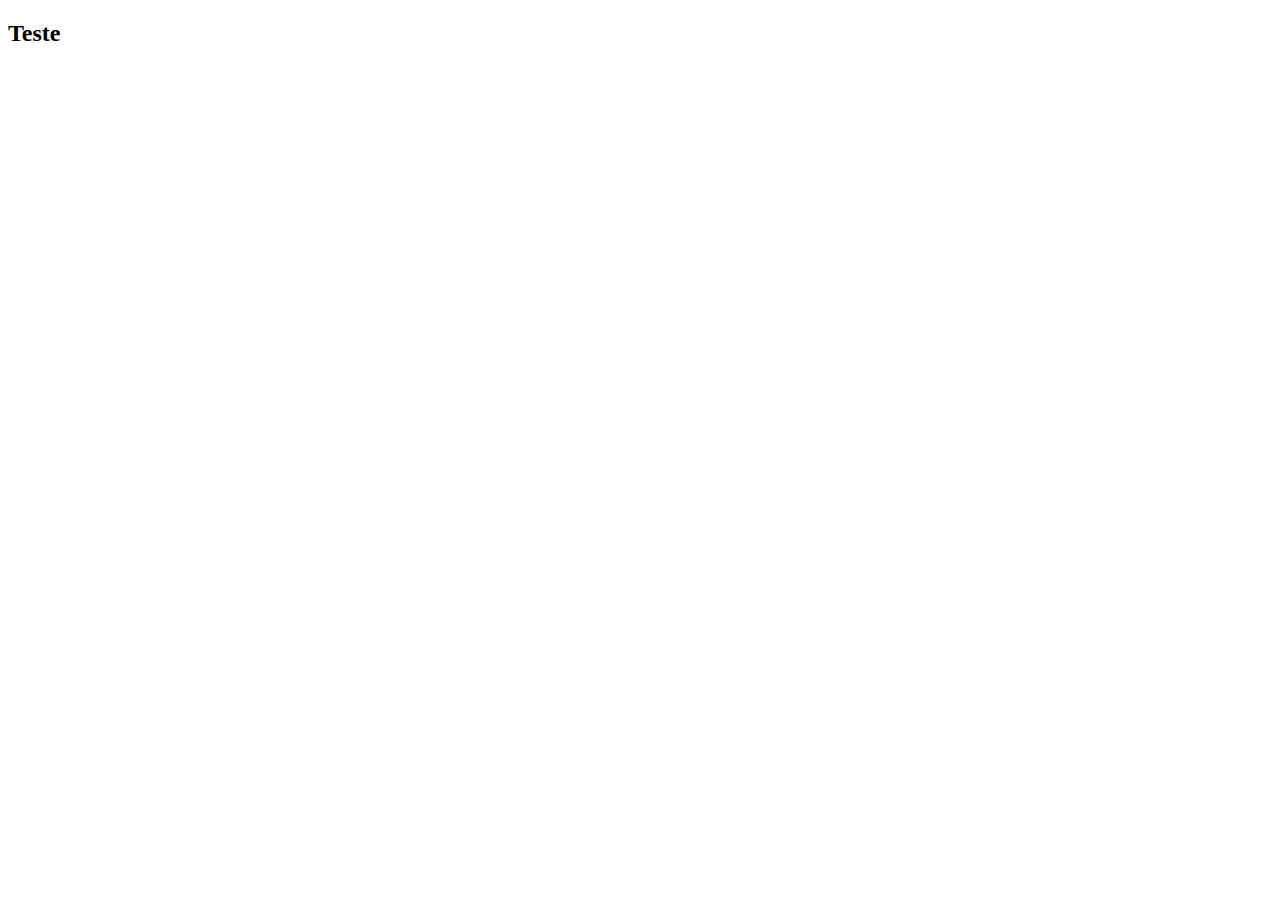
==== index.html @ 5d379507 "inserido estrutura html" ====
<!DOCTYPE html>
<html lang="en">
<head>
    <meta charset="UTF-8">
    <meta name="viewport" content="width=device-width, initial-scale=1.0">
    <title>Curso da DIO</title>
</head>
<body>
    <h2>Teste</h2>
</body>
</html>
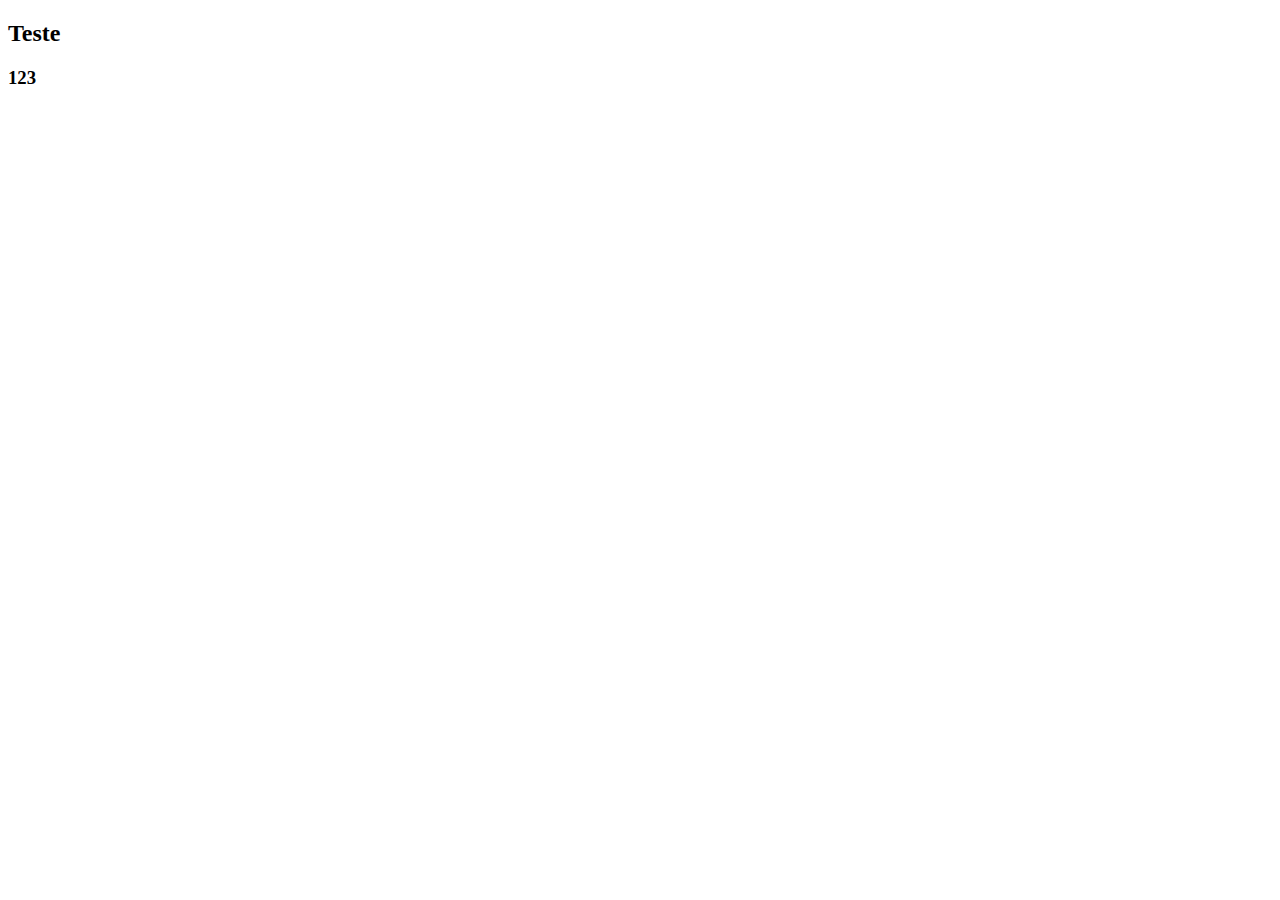
==== commit b26074db: "alterações no texto" ====
--- a/index.html
+++ b/index.html
@@ -7,5 +7,6 @@
 </head>
 <body>
     <h2>Teste</h2>
+    <h3>123</h3>
 </body>
 </html>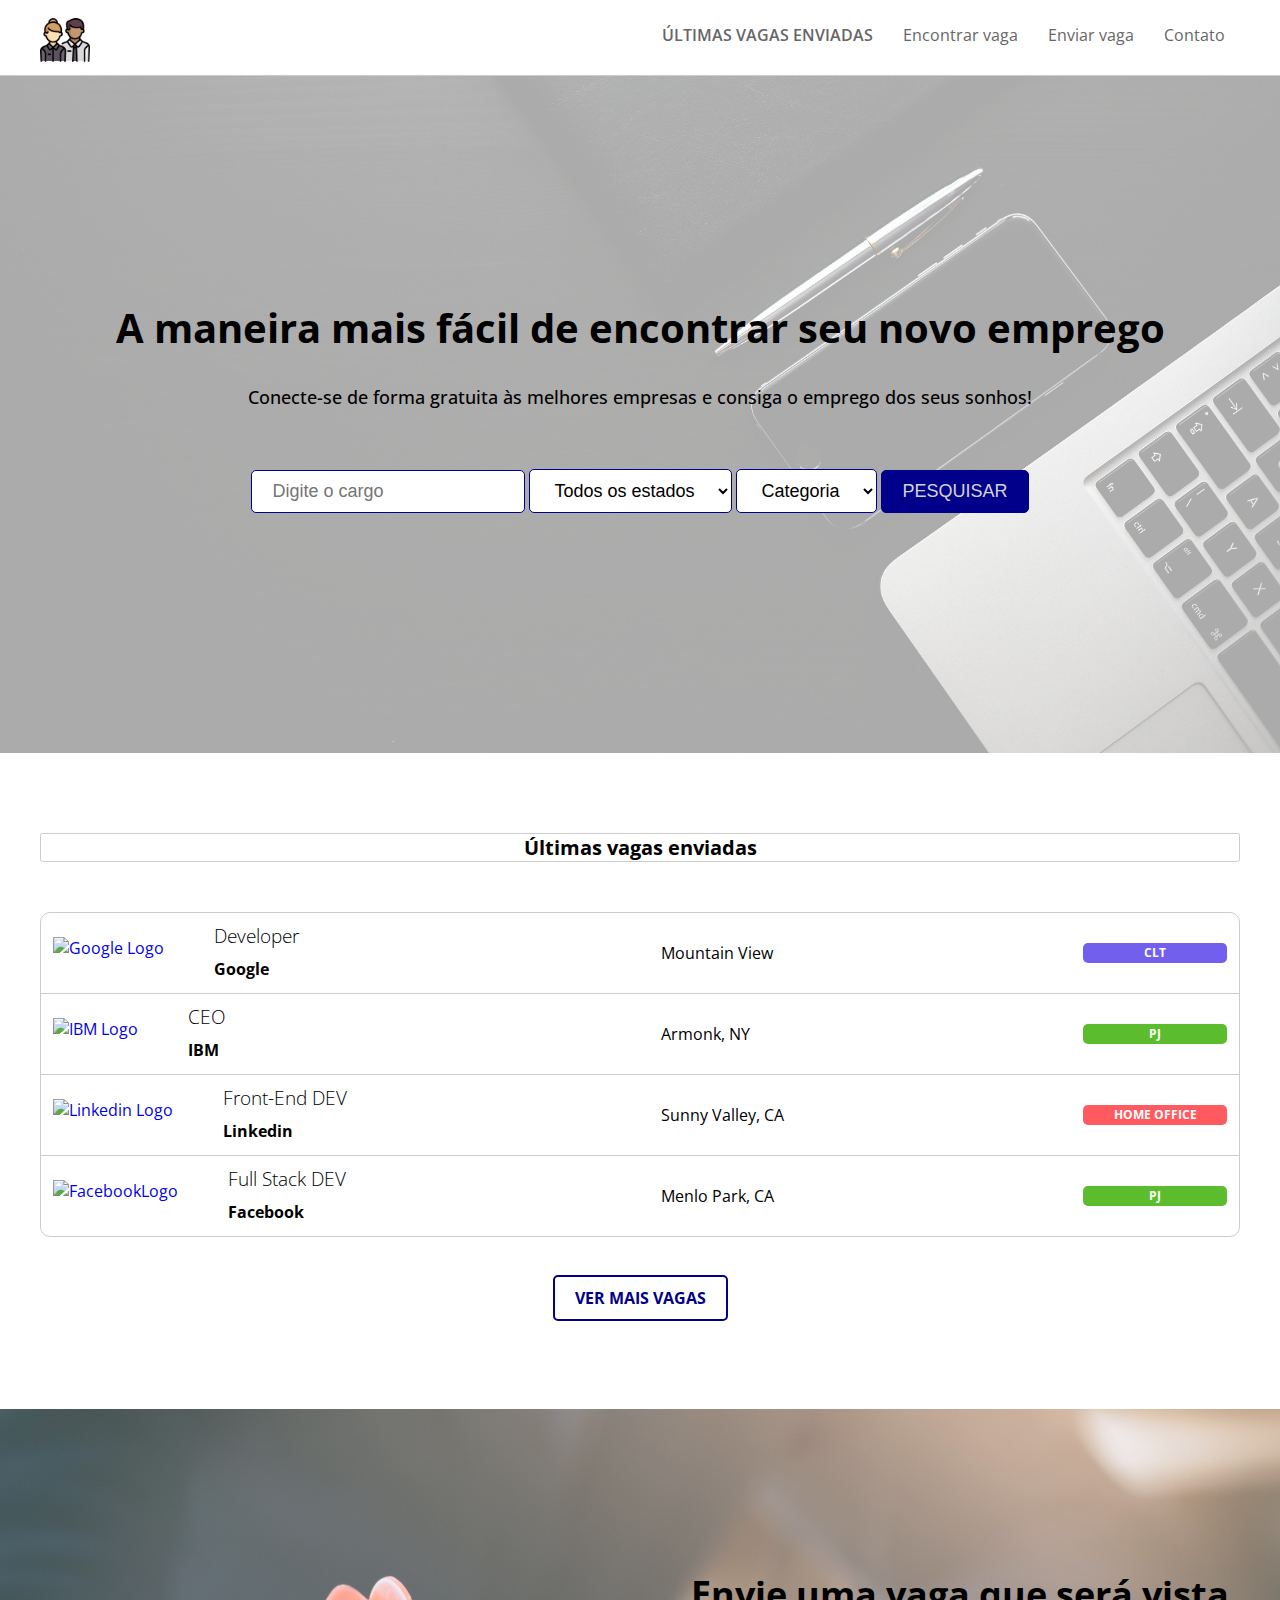
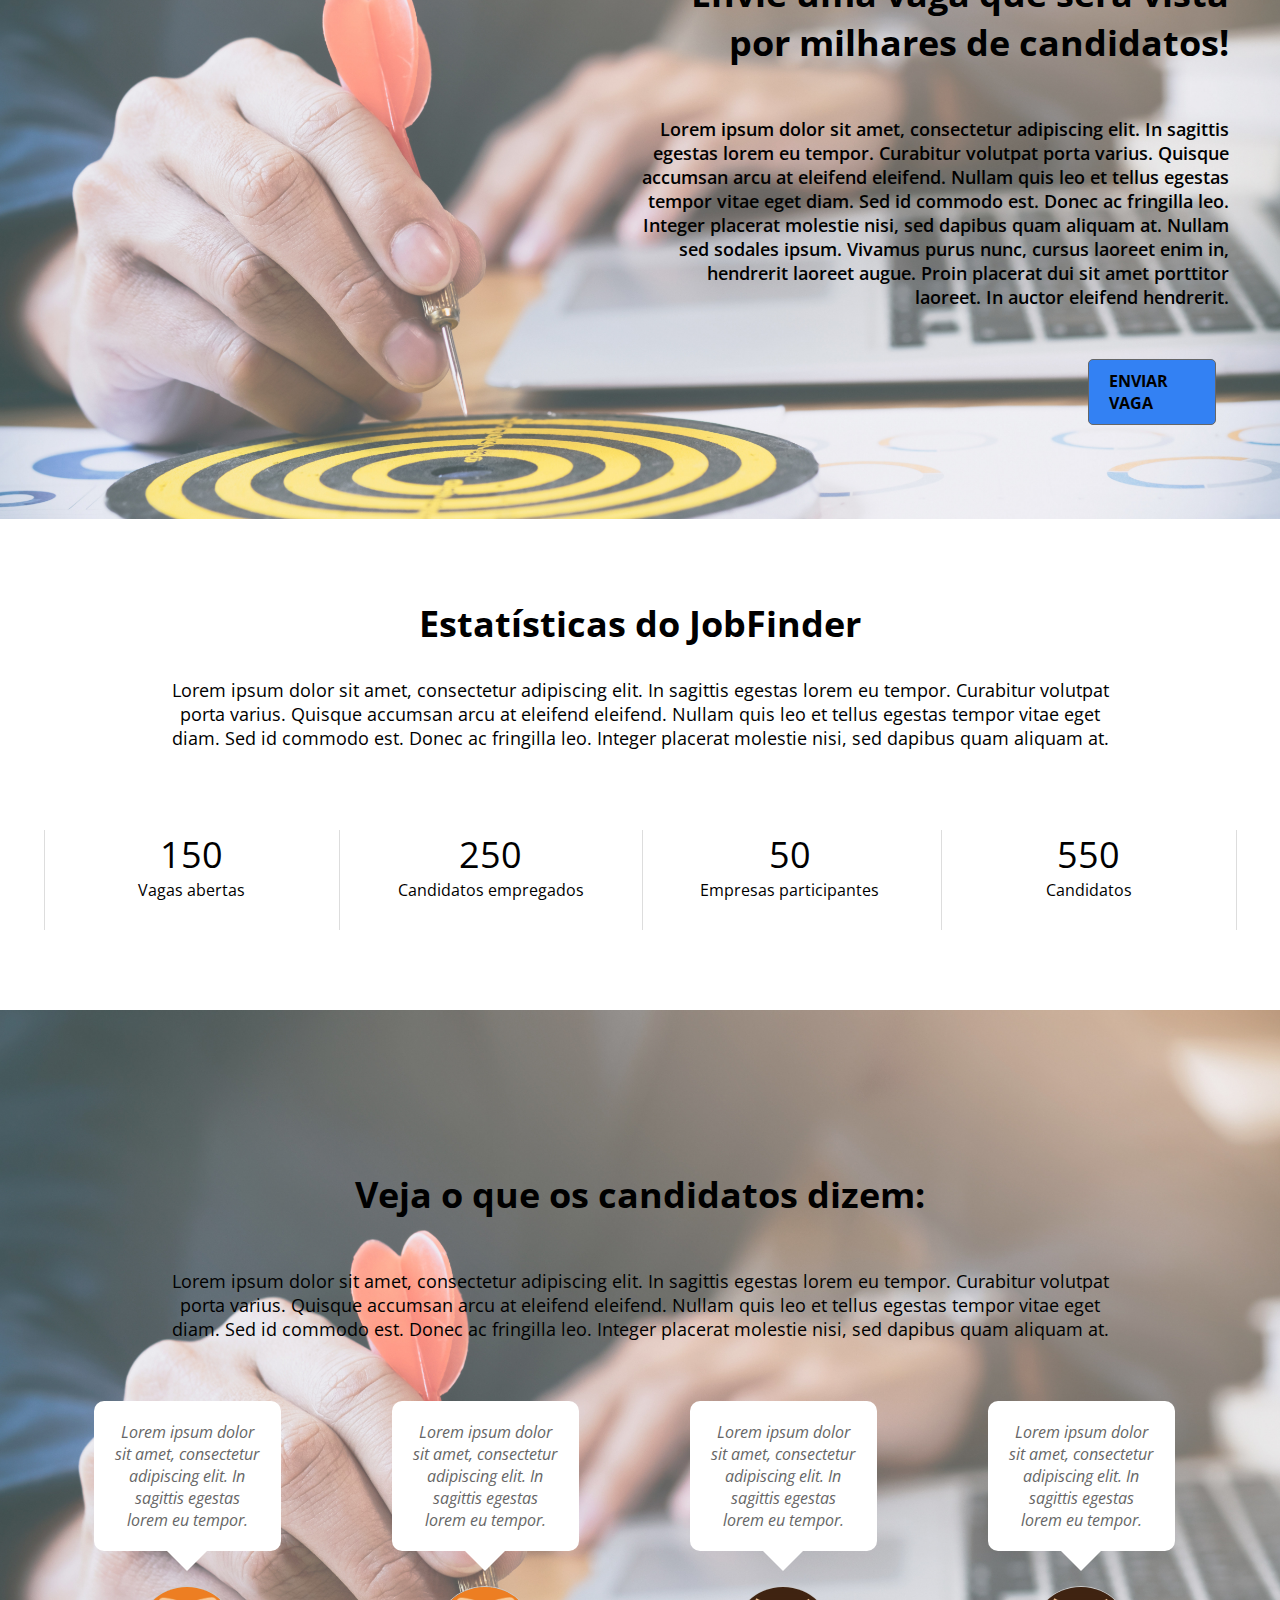
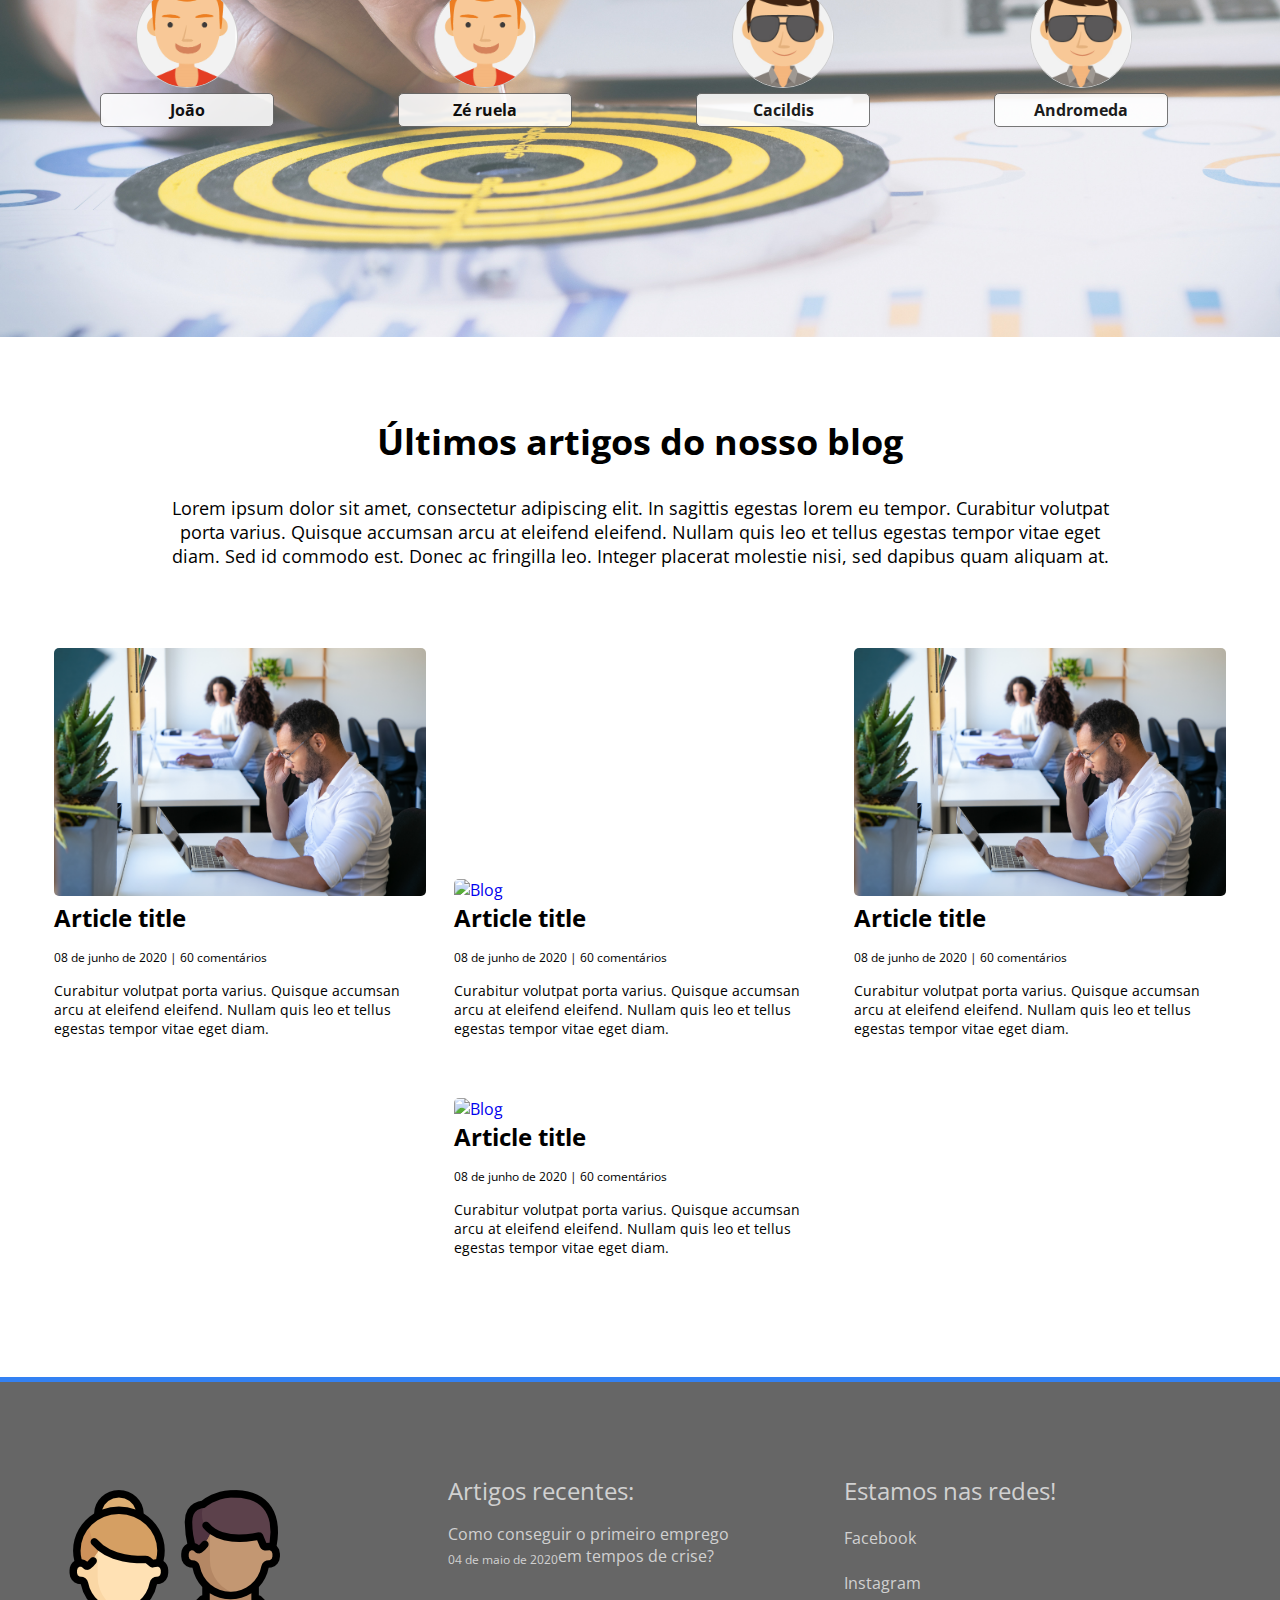
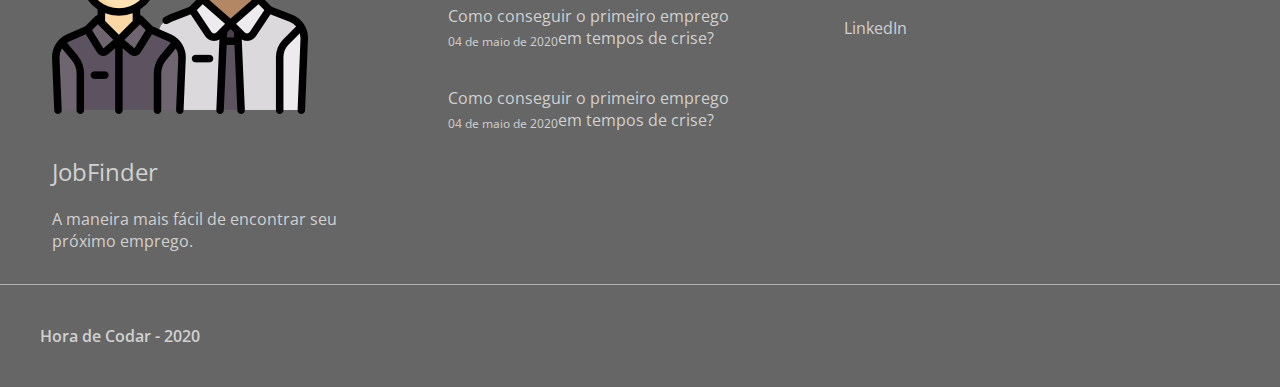
==== commit 55b53be6: "Add files via upload" ====
--- a/index.html
+++ b/index.html
@@ -1,12 +1,313 @@
-<!DOCTYPE html>
-<html lang="en">
-<head>
-    <meta charset="UTF-8">
-    <meta name="viewport" content="width=device-width, initial-scale=1.0">
-    <title>Curso da DIO</title>
-</head>
-<body>
-    <h2>Teste</h2>
-    <h3>123</h3>
-</body>
+<!DOCTYPE html>
+<html>
+
+<head>
+    <title>Italo's JobFinder</title>
+    <meta charset="utf-8">
+    <meta name="viewport" content="width=device-width, initial-scale=1.0">
+    <link rel="stylesheet" type="text/css" href="css/styles.css" />
+    <link href="https://fonts.googleapis.com/css?family=Open+Sans:300,400,600,700,800&display=swap" rel="stylesheet">
+    <link rel="stylesheet" href="https://use.fontawesome.com/releases/v5.8.2/css/all.css"
+        integrity="sha384-oS3vJWv+0UjzBfQzYUhtDYW+Pj2yciDJxpsK1OYPAYjqT085Qq/1cq5FLXAZQ7Ay" crossorigin="anonymous">
+</head>
+
+<body>
+    <div class="container">
+        <header>
+            <nav>
+                <div class="nav-container">
+                    <a href="index.html">
+                        <img id="logo" src="img/logo.png" alt="JobFinder">
+                    </a>
+                    <i class="fas fa-bars btn-menumobile"></i>
+                    <ul>
+                        <li><a href="#lastjobs-container">Últimas vagas enviadas</a></li>
+                        <li><a href="findjobs.html">Encontrar vaga</a></li>
+                        <li><a href="sendjobs.html">Enviar vaga</a></li>
+                        <li><a href="#">Contato</a></li>
+                    </ul>
+                </div>
+            </nav>
+            <div class="main-banner">
+                <div id="search-form">
+                    <h1>A maneira mais fácil de encontrar seu novo emprego</h1>
+                    <p>Conecte-se de forma gratuita às melhores empresas e consiga o emprego dos seus sonhos!</p>
+                    <form>
+                        <input type="text" name="job" placeholder="Digite o cargo">
+                        <select name="region">
+                            <option value="">Todos os estados</option>
+                        </select>
+                        <select name="category">
+                            <option value="">Categoria</option>
+                        </select>
+                        <input type="submit" name="Pesquisar" value="Pesquisar">
+                    </form>
+                </div>
+            </div>
+        </header>
+        <main id="lastjobs-container" class="wrapper">
+            <html>
+            <h1 id="last-jobs">Últimas vagas enviadas</h1>
+            <ul>
+                <li>
+                    <a href="#" class="clickarea">
+                        <div class="company-box">
+                            <img src="https://logodownload.org/wp-content/uploads/2014/09/google-logo-5.png"
+                                alt="Google Logo">
+                            <div class="company-info">
+                                <h3>Developer</h3>
+                                <p>Google</p>
+                            </div>
+                        </div>
+                        <div class="locality">
+                            <i class="fas fa-map-marker-alt"></i>
+                            <p>Mountain View</p>
+                        </div>
+                        <div class="job-type">
+                            <span class="clt">CLT</span>
+                        </div>
+                    </a>
+                </li>
+                <li>
+                    <a href="#" class="clickarea">
+                        <div class="company-box">
+                            <img src="https://logodownload.org/wp-content/uploads/2014/04/ibm-logo-8.png"
+                                alt="IBM Logo">
+                            <div class="company-info">
+                                <h3>CEO</h3>
+                                <p>IBM</p>
+                            </div>
+                        </div>
+                        <div class="locality">
+                            <i class="fas fa-map-marker-alt"></i>
+                            <p>Armonk, NY</p>
+                        </div>
+                        <div class="job-type">
+                            <span class="pj">PJ</span>
+                        </div>
+                    </a>
+                </li>
+                <li>
+                    <a href="#" class="clickarea">
+                        <div class="company-box">
+                            <img src="https://logodownload.org/wp-content/uploads/2019/03/linkedin-logo-5.png"
+                                alt="Linkedin Logo">
+                            <div class="company-info">
+                                <h3>Front-End DEV</h3>
+                                <p>Linkedin</p>
+                            </div>
+                        </div>
+                        <div class="locality">
+                            <i class="fas fa-map-marker-alt"></i>
+                            <p>Sunny Valley, CA</p>
+                        </div>
+                        <div class="job-type">
+                            <span class="home-office">Home Office</span>
+                        </div>
+                    </a>
+                </li>
+                <li>
+                    <a href="#" class="clickarea">
+                        <div class="company-box">
+                            <img src="https://logodownload.org/wp-content/uploads/2014/09/facebook-logo-7.png"
+                                alt="FacebookLogo">
+                            <div class="company-info">
+                                <h3>Full Stack DEV</h3>
+                                <p>Facebook</p>
+                            </div>
+                        </div>
+                        <div class="locality">
+                            <i class="fas fa-map-marker-alt"></i>
+                            <p>Menlo Park, CA</p>
+                        </div>
+                        <div class="job-type">
+                            <span class="pj">PJ</span>
+                        </div>
+                    </a>
+                </li>
+            </ul>
+            <div class="btnjobs-container">
+                <a href="#" class="btnjobs">Ver mais vagas</a>
+            </div>
+
+            </html>
+        </main>
+        <section id="sendjobs-container">
+            <div id="sendjobs-inner">
+                <h2>Envie uma vaga que será vista por milhares de candidatos!</h2>
+                <p>Lorem ipsum dolor sit amet, consectetur adipiscing elit. In sagittis egestas lorem eu tempor.
+                    Curabitur volutpat porta varius. Quisque accumsan arcu at eleifend eleifend. Nullam quis leo et
+                    tellus egestas tempor vitae eget diam. Sed id commodo est. Donec ac fringilla leo. Integer placerat
+                    molestie nisi, sed dapibus quam aliquam at. Nullam sed sodales ipsum. Vivamus purus nunc, cursus
+                    laoreet enim in, hendrerit laoreet augue. Proin placerat dui sit amet porttitor laoreet. In auctor
+                    eleifend hendrerit.</p>
+                <a href="#" class="light-btn">Enviar vaga</a>
+            </div>
+        </section>
+        <section id="status-container" class="wrapper">
+            <h2 class="title-center">Estatísticas do JobFinder</h2>
+            <p class="p-center">Lorem ipsum dolor sit amet, consectetur adipiscing elit. In sagittis egestas lorem eu
+                tempor.
+                Curabitur volutpat porta varius. Quisque accumsan arcu at eleifend eleifend. Nullam quis leo et
+                tellus egestas tempor vitae eget diam. Sed id commodo est. Donec ac fringilla leo. Integer placerat
+                molestie nisi, sed dapibus quam aliquam at. </p>
+            <div>
+                <div class="status-box">
+                    <span class="status-qtd">150</span>
+                    <p class="status-tex">Vagas abertas</p>
+                </div>
+                <div class="status-box">
+                    <span class="status-qtd">250</span>
+                    <p class="status-tex">Candidatos empregados</p>
+                </div>
+                <div class="status-box">
+                    <span class="status-qtd">50</span>
+                    <p class="status-tex">Empresas participantes</p>
+                </div>
+                <div class="status-box">
+                    <span class="status-qtd">550</span>
+                    <p class="status-tex">Candidatos</p>
+                </div>
+            </div>
+        </section>
+        <section id="testmony-container">
+            <div class="wrapper">
+                <h2>Veja o que os candidatos dizem:</h2>
+                <p class="p-center">Lorem ipsum dolor sit amet, consectetur adipiscing elit. In sagittis egestas lorem eu
+                    tempor.
+                    Curabitur volutpat porta varius. Quisque accumsan arcu at eleifend eleifend. Nullam quis leo et
+                    tellus egestas tempor vitae eget diam. Sed id commodo est. Donec ac fringilla leo. Integer placerat
+                    molestie nisi, sed dapibus quam aliquam at.
+                </p>
+                <div class="testmony-box">
+                    <p class="testmony-msg">
+                    Lorem ipsum dolor sit amet, consectetur adipiscing elit. In sagittis egestas lorem eu
+                    tempor.</p>
+                    <img src="img/avatar1.png" alt="Avatar">
+                        <p class="testmony-name">João</p>
+                </div>
+                <div class="testmony-box">
+                    <p class="testmony-msg">
+                    Lorem ipsum dolor sit amet, consectetur adipiscing elit. In sagittis egestas lorem eu
+                    tempor.</p>
+                    <img src="img/avatar1.png" alt="Avatar">
+                        <p class="testmony-name">Zé ruela</p>
+                </div>
+                <div class="testmony-box">
+                    <p class="testmony-msg">
+                    Lorem ipsum dolor sit amet, consectetur adipiscing elit. In sagittis egestas lorem eu
+                    tempor.</p>
+                    <img src="img/avatar2.png" alt="Avatar">
+                        <p class="testmony-name">Cacildis</p>
+                </div>
+                <div class="testmony-box">
+                    <p class="testmony-msg">
+                    Lorem ipsum dolor sit amet, consectetur adipiscing elit. In sagittis egestas lorem eu
+                    tempor.</p>
+                    <img src="img/avatar2.png" alt="Avatar">
+                        <p class="testmony-name">Andromeda</p>
+                </div>
+            </div>        
+        </section>
+        <section id="blog-container" class="wrapper">
+            <h2 class="title-center">Últimos artigos do nosso blog</h2>
+            <p class="p-center">Lorem ipsum dolor sit amet, consectetur adipiscing elit. In sagittis egestas lorem eu
+                tempor.
+                Curabitur volutpat porta varius. Quisque accumsan arcu at eleifend eleifend. Nullam quis leo et
+                tellus egestas tempor vitae eget diam. Sed id commodo est. Donec ac fringilla leo. Integer placerat
+                molestie nisi, sed dapibus quam aliquam at.</p>
+            <div class="article-box">
+                <a href="#"><img src="img/blog1.jpg" alt="Blog">
+                    <h4>Article title</h4>
+                    <p class="article-date">08 de junho de 2020 | 60 comentários</p>
+                    <p class="article-resume">Curabitur volutpat porta varius. Quisque accumsan arcu at eleifend eleifend. Nullam quis leo et
+                    tellus egestas tempor vitae eget diam.</p></a>
+            </div>
+            <div class="article-box">
+                <a href="#"><img src="img/blog2.jpg" alt="Blog">
+                    <h4>Article title</h4>
+                    <p class="article-date">08 de junho de 2020 | 60 comentários</p>
+                    <p class="article-resume">Curabitur volutpat porta varius. Quisque accumsan arcu at eleifend eleifend. Nullam quis leo et
+                    tellus egestas tempor vitae eget diam.</p></a>
+            </div>
+            <div class="article-box">
+                <a href="#"><img src="img/blog1.jpg" alt="Blog">
+                    <h4>Article title</h4>
+                    <p class="article-date">08 de junho de 2020 | 60 comentários</p>
+                    <p class="article-resume">Curabitur volutpat porta varius. Quisque accumsan arcu at eleifend eleifend. Nullam quis leo et
+                    tellus egestas tempor vitae eget diam.</p></a>
+            </div>
+            <div class="article-box">
+                <a href="#"><img src="img/blog2.jpg" alt="Blog">
+                    <h4>Article title</h4>
+                    <p class="article-date">08 de junho de 2020 | 60 comentários</p>
+                    <p class="article-resume">Curabitur volutpat porta varius. Quisque accumsan arcu at eleifend eleifend. Nullam quis leo et
+                    tellus egestas tempor vitae eget diam.</p></a>
+            </div>
+        </section>
+        <footer>
+            <div class="wrapper">
+                <div class="footer-box">
+                    <div class="company-footer">
+                        <img src="img/logo.png" alt="Logo Rodapé">
+                        <h2>JobFinder</h2>
+                        <p>A maneira mais fácil de encontrar seu próximo emprego.</p>
+                    </div>
+                </div>
+                <div class="footer-box">
+                    <div class="articles-footer">
+                        <h2>Artigos recentes:</h2>
+                        <ul class="footer-list footer-article">
+                            <li>
+                                <a href="#">Como conseguir o primeiro emprego em tempos de crise?</a>
+                                <span class="article-date">04 de maio de 2020</span>
+                            </li>
+                            <li>
+                                <a href="#">Como conseguir o primeiro emprego em tempos de crise?</a>
+                                <span class="article-date">04 de maio de 2020</span>
+                            </li>
+                            <li>
+                                <a href="#">Como conseguir o primeiro emprego em tempos de crise?</a>
+                                <span class="article-date">04 de maio de 2020</span>
+                            </li>
+                        </ul>
+                    </div>
+                </div>
+                <div class="footer-box">
+                    <h2>Estamos nas redes!</h2>
+                    <ul class="footer-list">
+                        <li>
+                            <a href="#">
+                                <i class="fab fa-facebook-square"></i>
+                                <span>Facebook</span>
+                            </a>
+                        </li>
+                        <li>
+                            <a href="#">
+                                <i class="fab fa-instagram"></i>
+                                <span>Instagram</span>
+                            </a>
+                        </li>
+                        <li>
+                            <a href="#">
+                                <i class="fab fa-linkedin"></i>
+                                <span>LinkedIn</span>
+                            </a>
+                        </li>
+                    </ul>
+                </div>
+            </div>
+            <div class="footer-bottom">
+                <div class="wrapper">
+                    <p>Hora de Codar - 2020</p>
+                </div>
+            </div>
+        </footer>
+    </div>
+    <script src="https://code.jquery.com/jquery-3.5.1.min.js" 
+            integrity="sha256-9/aliU8dGd2tb6OSsuzixeV4y/faTqgFtohetphbbj0=" 
+            crossorigin="anonymous"></script>
+    <script src="js/script.js"></script>
+</body>
+
 </html>--- a/css/styles.css
+++ b/css/styles.css
@@ -0,0 +1,854 @@
+html{
+    font-family: 'Open Sans', sans-serif;
+  }
+  
+  body{
+    margin: 0;
+  }
+  
+  h1, h2, h3, h4, h5, p, span{
+    margin: 0;
+    color: black;
+  }
+  
+  .container{
+    max-width: 1920px;
+    width: 100%;
+  }
+  
+/*hide on desktop*/
+  .nav-container i{
+    display: none;
+  }
+
+  /*header*/
+  header{
+    position: relative;
+    top:0;
+    height: auto;
+    width: 100%;
+  }
+  
+  /*navbar*/
+  nav{
+    position: fixed;
+    top: 0;
+    height: 75px;
+    width: 100%;
+    z-index: 1;
+    background-color: #FFF;
+    border-bottom: 1px solid #CCC;
+  }
+
+  nav:after{
+    clear: both;
+    content: "";
+    display: inline-block;    
+  }
+
+  .nav-container{
+    max-width: 1200px;
+    position: relative;
+    margin-right: auto;
+    margin-left: auto;
+  }
+
+  #logo{
+    width: 50px;
+    height: 50px;
+    margin-top: 15px;
+  }
+
+  .nav-container ul{
+    float: right;
+    height: 100px;
+    line-height: 100px;
+    margin: 0;
+  }
+
+  .nav-container li{
+    list-style: none;
+    float: left;
+    margin: -15px 15px;
+  }
+
+  .nav-container li a{
+    text-decoration: none;
+    color: #666;
+    transition: .5s;
+  }
+
+  .nav-container li:first-child{
+    font-weight: 600;
+    text-transform: uppercase;
+    
+   }
+
+  .nav-container li a:hover{
+    color: red;
+    font-weight: 600;
+  }
+
+  /*banner e form*/
+  .main-banner{
+    background: url('../img/banner.jpg');
+    background-size: cover;
+    background-position: center;
+    position: relative;
+    margin-top: 60px;
+    z-index: 0;
+  }
+
+  #search-form{
+    position: relative;
+    width: 90%;
+    margin-left: auto;
+    margin-right: auto;
+    padding-top: 15em;
+    padding-bottom: 15em;
+    text-align: center;
+  }
+
+  #search-form h1{
+    font-size: 40px;
+    justify-content: center;
+    opacity: 1.0;
+    z-index: 5;
+  }
+
+  #search-form p{
+    margin-top: 30px;
+    margin-bottom: 60px;
+    font-size: 18px;
+    font-weight: 500;
+  }
+
+  #search-form input, #search-form select{
+    background-color: white;
+    border-radius: 5px;
+    border-color: transparent;
+    padding: 10px 20px;
+    font-size: 18px;
+    margin: 0 00px;
+    border: 1px solid darkblue; 
+  }
+
+  #search-form input[type=submit] {
+    background-color: darkblue;
+    text-transform: uppercase;
+    color: lightgrey;
+    cursor: pointer;
+    transition: 0.3s;
+  }
+
+  #search-form input[type=submit]:hover {
+    background-color: blue;
+    color: white;
+    border: 1px solid blue;
+  }
+
+  /*seção ultimos empregos*/
+  #lastjobs-container{
+    text-align: center;
+    padding: 100px 0;  
+  }
+
+  .wrapper{
+    max-width: 1200px;
+    position: relative;
+    margin-left: auto;
+    margin-right: auto;
+  }
+
+  #lastjobs-container h1{
+    font-size: 20px;
+    margin-bottom: 50px;
+    margin-top: -20px;
+    border: 1px solid #ccc;
+    border-radius: 2.5px;
+    color: black;
+  }
+
+  #lastjobs-container ul{
+    padding: 0;
+    border: 1px solid #CCC;
+    border-radius: 10px;
+    color: black;
+  }
+
+  #lastjobs-container ul li{
+    list-style: none;
+    text-align: left;
+    border-bottom: solid 1px #ccc;
+    height: 80px;
+    position: relative;
+    color: black;
+  }
+
+  #lastjobs-container ul li:hover{
+    background-color: lightgray;
+  }
+
+  #lastjobs-container ul li:last-child{
+    border: none;
+    }
+
+  .clickarea{
+    position: absolute;
+    top: 0;
+    left: 0;
+    width: 100%;
+    height: 100%;
+  }
+
+  /*company img*/
+  .company-box{
+    display: inline-block;
+    width: 50%;
+    position: relative;
+    padding-left: 1%;
+  }
+
+  .company-box img{
+    width: 100px;
+    margin: 4% auto;
+  }
+
+  .company-info{
+    display: inline-block;
+    margin-left: 50px;
+    margin-top: 10px;
+    text-align: left;
+    position: absolute;
+  }
+
+  .company-info h3{
+    font-weight: 300;
+    margin-bottom: 10px;
+    color: black;
+  }
+
+  .company-info p{
+    font-weight: bold;
+    color: black;
+  }
+
+  /*locality*/
+  .locality{
+    color: #6d6d6d;
+    display: inline-block;
+    width: 25%;
+    position: absolute;
+    height: 100%;
+    line-height: 80px;
+  }
+
+  .locality i, .locality p{
+    display: inline-block;
+    color: black
+   }
+
+  .locality i{
+    margin-right: 5px;
+    color: lightseagreen;
+    }
+
+  .job-type{
+    display: inline-block;
+    width: 12%;
+    height: 100%;
+    position: absolute;
+    padding-top: 30px;
+    right: 1%;
+    text-align: center;
+    font-weight: bold;
+    text-transform: uppercase;
+    font-size: 12px;
+   }
+
+  .job-type span{
+    display: block;
+    width: 100%;
+    height: 20px; 
+    line-height: 20px;
+    border-radius: 5px;
+    color: #FFF; 
+  }
+
+  .clt{
+    background-color: #735fee;
+  }
+
+  .pj{
+    background-color: #5bbc2e;
+  }
+
+  .home-office{
+    background-color: #ff5a5f;
+  }
+
+  .btnjobs-container{
+    margin-top: 50px;
+  }
+
+  .btnjobs{
+    text-transform: uppercase;
+    background-color: white;
+    color: darkblue;
+    border: 2px solid darkblue;
+    border-radius: 5px;
+    text-decoration: none;
+    padding: 10px 20px;
+    font-weight: bold;
+    transition: 0.3s;
+  }
+
+  .btnjobs:hover{
+    background-color: blue;
+    color: white;
+    border: 2px solid blue;
+    }
+
+    /*send jobs container*/
+    #sendjobs-container{
+      background: url('../img/banner2.jpg');
+      background-size: cover;
+      background-position: 0 25%;
+      padding: 10em 0;
+    }
+
+    #sendjobs-container h2, #sendjobs-container p{
+      position: relative;
+      color: black;
+      text-align: right;
+      margin-right: 4%;
+      margin-left: 50%;
+    }
+
+    #sendjobs-container h2{
+      font-size: 36px;
+      margin-bottom: 50px;
+    }
+
+    #sendjobs-container p{
+      font-size: 18px;
+      margin-bottom: 50px;
+      font-weight: 600;
+    }
+
+    .light-btn{
+      background-color: #3381f3;  
+      border: 1px solid #666;
+      color: black;
+      position: absolute;
+      margin-left: 85%;
+      margin-right: 5%;
+      font-weight: bold;
+      text-transform: uppercase;
+      padding: 10px 20px;
+      text-decoration: none;
+      border-radius: 5px;
+      transition: 0.3s;
+    }
+
+    .light-btn:hover{
+      background-color: transparent;  
+    }
+    
+  /* jobfinder status*/
+  #status-container{
+    text-align: center;
+    padding: 5em 0;
+  }
+
+  .title-center{
+    font-size: 36px;
+    margin-bottom: 30px;
+    text-align: center;
+  }
+
+  .p-center{
+    width: 80%;
+    position: relative;
+    margin-left: auto;
+    margin-right: auto;
+    font-size: 18px;
+  }
+
+  .status-box{
+    display: inline-block;
+    text-align: center;
+    width: 24.5%;
+    margin-top: 80px;
+    border-left: 1px solid #ddd;
+    border-right: 1px solid #ddd;
+    height: 100px;
+  }
+
+  .status-box:nth-child(2){
+    border: none;
+  }
+
+  .status-box:nth-child(3){
+    border-right: none;
+  }
+
+  .status-qtd{
+    font-size: 36px;
+  }
+
+  .status-text{
+    font-size: 20px;
+  }
+
+  /* testmony container */
+#testmony-container {
+	background: url('../img/banner2.jpg') no-repeat;
+	background-size: cover;
+  padding: 10em 0;
+}
+
+#testmony-container h2, #testmony-container p {
+  color:black;
+  text-align: center;
+}
+
+#testmony-container h2 {
+	font-size: 36px;
+	margin-bottom: 50px;
+}
+
+#testmony-container p {
+	margin-bottom: 50px;
+}
+
+.testmony-box {
+	display: inline-block;
+  width: 24.5%;
+  max-width: 1200px;
+  text-align: center;
+   
+}
+
+#testmony-container .testmony-box .testmony-msg {
+	background-color: #FFF;
+  color: #666;  
+	border-radius: 10px;
+	padding: 20px;
+	width: 50%;
+	position: relative;
+	margin: 10px auto;
+	font-style: italic;
+}
+
+.testmony-msg:after {
+	content: "";
+	width: 0; 
+	height: 0; 
+	border-left: 20px solid transparent;
+	border-right: 20px solid transparent;
+	border-top: 20px solid #FFF;
+	position: absolute;
+	bottom: -20px;
+	left: 0;
+	right: 0;
+	margin-left: auto;
+	margin-right: auto;
+}
+
+.testmony-box img {
+	width: 100px;
+	height: 100px;
+	border: 1px solid #CCC;
+  border-radius: 50%;
+  object-fit: cover;
+  margin-top: 25px;
+}
+
+.testmony-name {
+  font-weight: bold;
+  padding-top: 10px;
+  color: #666;
+  background-color: #FFF;
+  border-radius: 5px;
+  border: 1.5px solid #666;
+  padding: 5px;
+  width: auto;
+  margin: 0 60px;
+  opacity: 0.88;
+}
+
+/*blog container*/
+#blog-container{
+  text-align: center;
+  padding: 5em 0;
+}
+
+#blog-container .p-center{
+  margin-bottom: 60px;
+}
+
+.article-box{
+  display: inline-block;
+  width: 31%;
+  padding: 0 1%;
+  text-align: left;
+  margin: 10px auto;
+}
+
+.article-box img{
+  width: 100%;
+  border-radius: 5px;
+  object-fit: fill;
+  margin-top: 10px;
+}
+
+.article-box h4{
+  font-size: 24px;
+  margin-bottom: 15px;
+}
+
+.article-box h4 a{
+  text-decoration: none;
+  color: #666;
+}
+
+.article-date{
+  font-size: 12px;
+  margin-bottom: 15px;
+}
+
+.article-resume{
+  font-size: 14px;
+  margin-bottom: 30px;
+}
+
+.article-box a{
+  text-decoration: none;
+}
+
+.article-box:hover{
+  background-color: #ccc;
+  transition: 0.3s;
+  border-radius: 4px;
+}
+
+/* footer */
+footer {
+	background-color: #666;
+	padding: 5em 0;
+	padding-bottom: 40px;
+	border-top: 5px solid #3381f3;
+}
+
+footer h2, footer p, footer a, footer span {
+	color: #D1D1D1;
+}
+
+footer h2 {
+	font-weight: 400;
+}
+
+footer a {
+	text-decoration: none;
+}
+
+footer ul {
+	padding: 0;
+}
+
+footer li {
+	list-style: none;
+}
+
+.footer-box {
+	width: 31%;
+	padding: 1%;
+	float: left;
+}
+
+footer .wrapper:after {
+	clear: both;
+	content: "";
+	display: block;
+}
+
+.company-footer {
+	width: 80%;
+}
+
+.company-footer h2 {
+	margin-top: 20px;
+}
+
+.company-footer h2, .company-footer p {
+	margin-bottom: 20px;
+}
+
+.footer-list li {
+	margin-bottom: 15px;
+}
+
+.footer-list a {
+	transition: 0.5s;
+}
+
+.footer-list a:hover {
+	color: #FFF;
+}
+
+.footer-list li:after {
+	clear: both;
+	content: "";
+	display: block;
+}
+
+.articles-footer {
+	width: 80%;
+}
+
+.footer-list.footer-article-list span {
+	display: block;
+	float: none;
+}
+
+.fab {
+	font-size: 30px;
+	margin-right: 10px;
+	float: left;
+}
+
+.footer-list li span {
+	float: left;
+	height: 30px;
+	line-height: 30px;
+}
+
+.footer-bottom {
+	border-top: 1px solid #B2B2B2;
+}
+
+.footer-bottom p {
+	font-weight: 600;
+	margin-top: 40px;
+}
+
+/*responsive*/
+@media screen and (max-width: 1024px){
+
+  #logo{
+    position: absolute;
+    left: 50px;
+  }
+
+  .nav-container ul{
+    float: none;
+    text-align: center;
+    padding: 0;
+  }
+
+  .nav-container ul li{
+    position: relative;
+    margin-left: auto;
+    margin-right: auto;
+    float: none;
+    display: inline-block;
+    margin: 0 10px;
+  }
+
+  #search-form{
+    padding-top: 25em;
+    padding-bottom: 5em; 
+  }
+
+  #search-form form{
+    width: 60%;
+    position: relative;
+    margin-left: auto;
+    margin-right: auto; 
+  }
+
+  #search-form form input, #search-form form select{
+    display: block;
+    margin: 0;
+    margin-bottom: 25px;
+    width: 100%;
+    border-width: 0;
+    padding: 10px 20px;
+    box-sizing: border-box;
+  }
+
+  #lastjobs-container.wrapper, #status-container.wrapper, #blog-container.wrapper, .wrapper{
+    max-width: 960px;
+    padding-left: 2em;
+    padding-right: 2em;
+  }
+}
+
+@media screen and (max-width: 768px){
+
+  .company-box{
+    width: 46%;
+    padding-left: 1em;
+  }
+
+  .company-box.company-info h3{
+    font-size: 1em;
+  }
+
+  .company-box.company-info p{
+    font-size: 0.8em;
+  }
+
+  .company-box.company-info p, .locality i, .locality p, .job-type span{
+    font-size: 0.8em;
+  }
+
+  .job-type{
+    right: 1em;
+  }
+
+  #sendjobs-inner h2, #sendjobs-inner p{
+    text-shadow: .5px .5px #666;
+  }
+
+  .status-box{
+    width: 49.5%;
+    border: none;
+  }
+
+  .status-box:nth-child(2), .status-box:nth-child(4){
+    border-left: 1px solid #ddd;
+  }
+
+ .testmony-box{
+   width: 49.5%;
+ }
+
+ .article-box{
+   width: 100%;
+   display: block;
+   padding: 0;
+   margin-bottom: 3em;
+ }
+
+ .company-footer img{
+   height: 100px;
+   width: 100px;
+ }
+
+@media screen and (max-width: 576px){
+
+  .nav-container,.btn-menumobile{
+    display: block !important;
+  }
+
+  html, body{
+    overflow-x: hidden;
+  }
+
+  nav{
+    height: 4em;
+  }
+
+  #logo{
+    left: 2em;
+    height: 2em;
+    width: 2em;
+    margin-top: 1em;
+  }
+
+  .btn-menumobile{
+    display: block;
+    font-size: 1.75em;
+    color: #666;
+    position: absolute;
+    right: 1.5em;
+    top: 0.75em;
+  }
+
+  .nav-container ul{
+    position: relative;
+    top: 4em;
+    height: 3em;
+    line-height: 3em;
+    display: none;
+  }
+
+  .nav-container ul li{
+    display: block;
+    background-color: white;
+    margin: 0;
+    border-top: 1px solid #ccc;
+  }
+
+  .nav-container ul li a{
+    font-size: 1em;
+  }
+
+  .open{
+    display: block !important;
+  }
+
+  #main-banner{
+    margin-top: 4em;
+  }
+
+  #search-form{
+    padding-top: 15em;
+    padding-bottom: 5em;
+    width: 90%;
+  }
+
+  #search-form h1{
+    font-size: 1.6em;
+  }
+
+  #search-form p{
+    font-size: 1em;
+    margin-bottom: 2em;
+  }
+
+  #search-form form{
+    width: 80%;
+  }
+
+  #search-form input[type=submit]{
+    margin-bottom: 0;
+  }
+
+  #last-jobs-container{
+    padding: 5em 0;
+  }
+
+  .locality{
+    display: none;
+  }
+
+  .company-box .company-info{
+    margin-top: 1em;
+    margin-left: 1em;
+    width: 8em;
+  }
+
+  .company-box .company-info h3{
+    font-size: .8em;
+  }
+
+  .job-type{
+    width: 22%;
+  }
+
+  .light-btn{
+    margin-left: 68%;
+    margin-right: 2em;
+    font-size: 12px;
+    padding: 0.8em;   
+    margin-top: -2em;
+  }
+
+  #sendjobs-container h2, #sendjobs-container p{
+    margin-right: 5em;
+    }
+}
+}
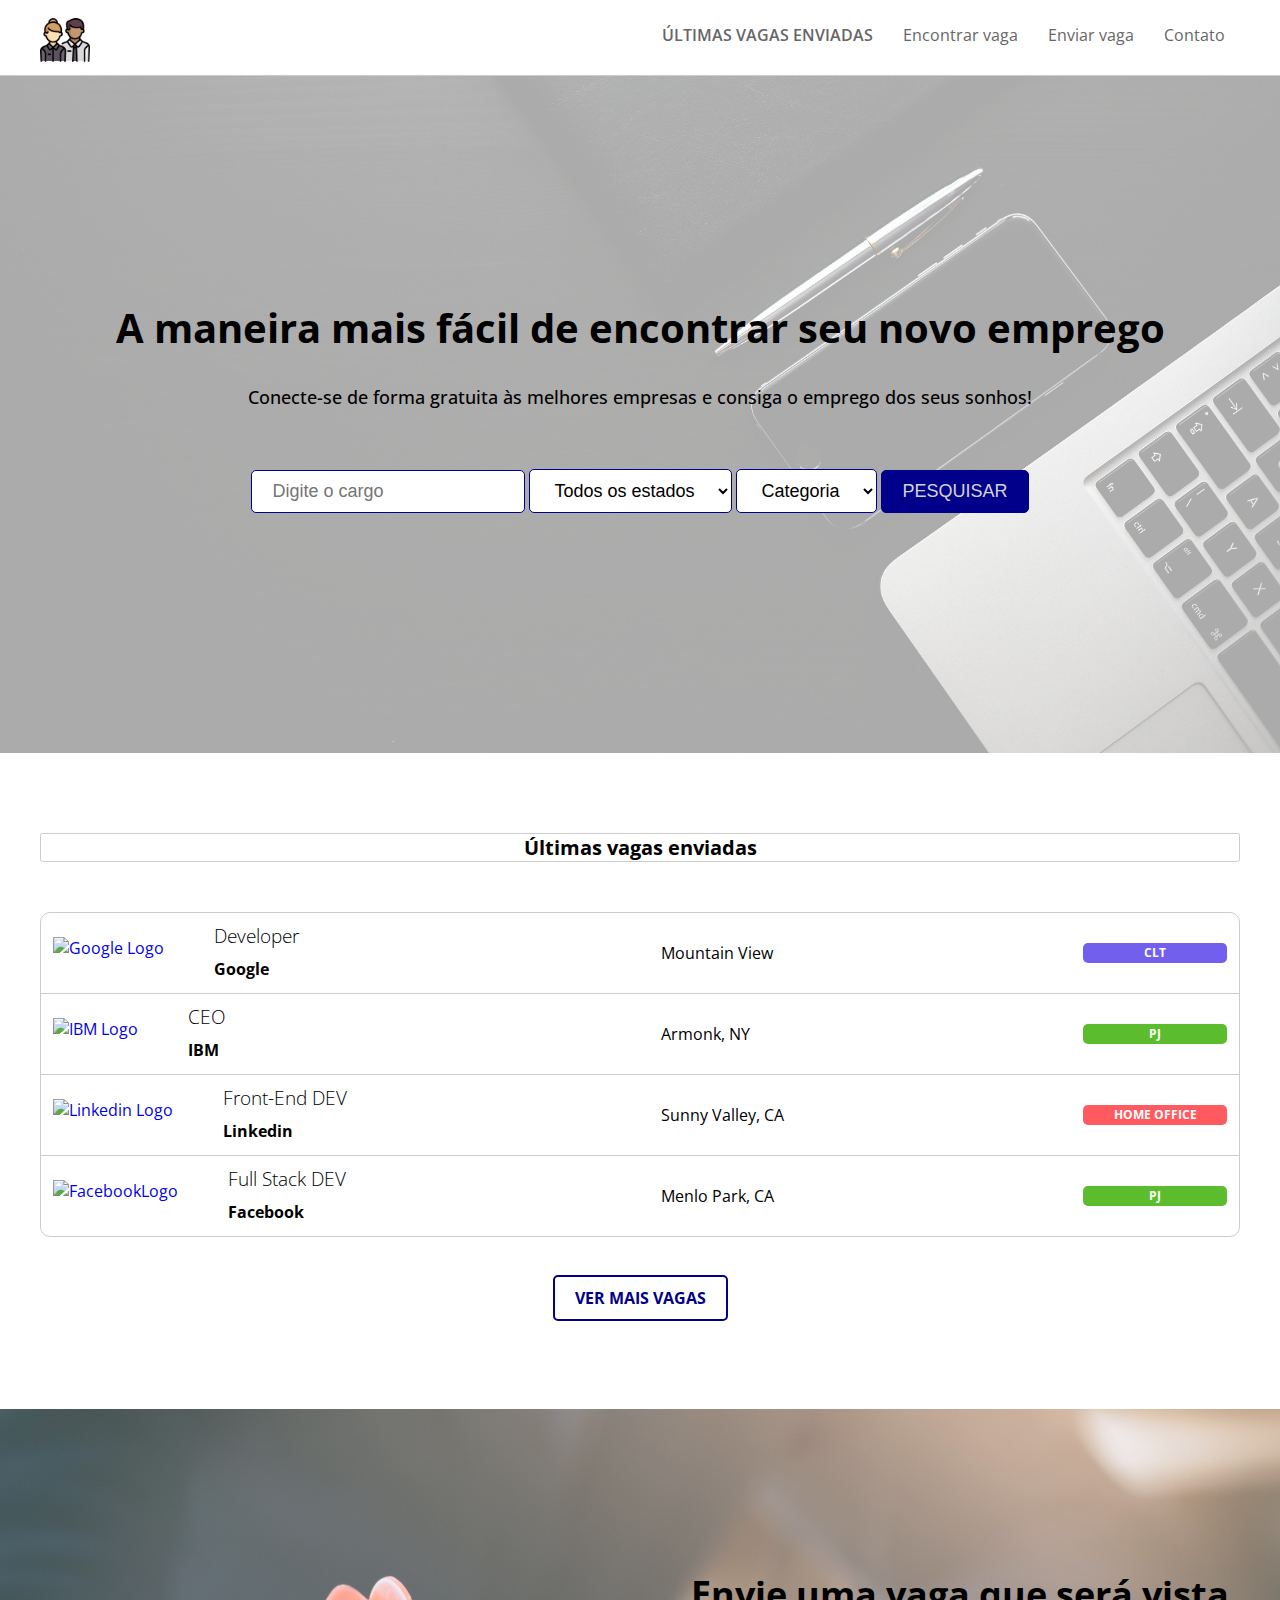
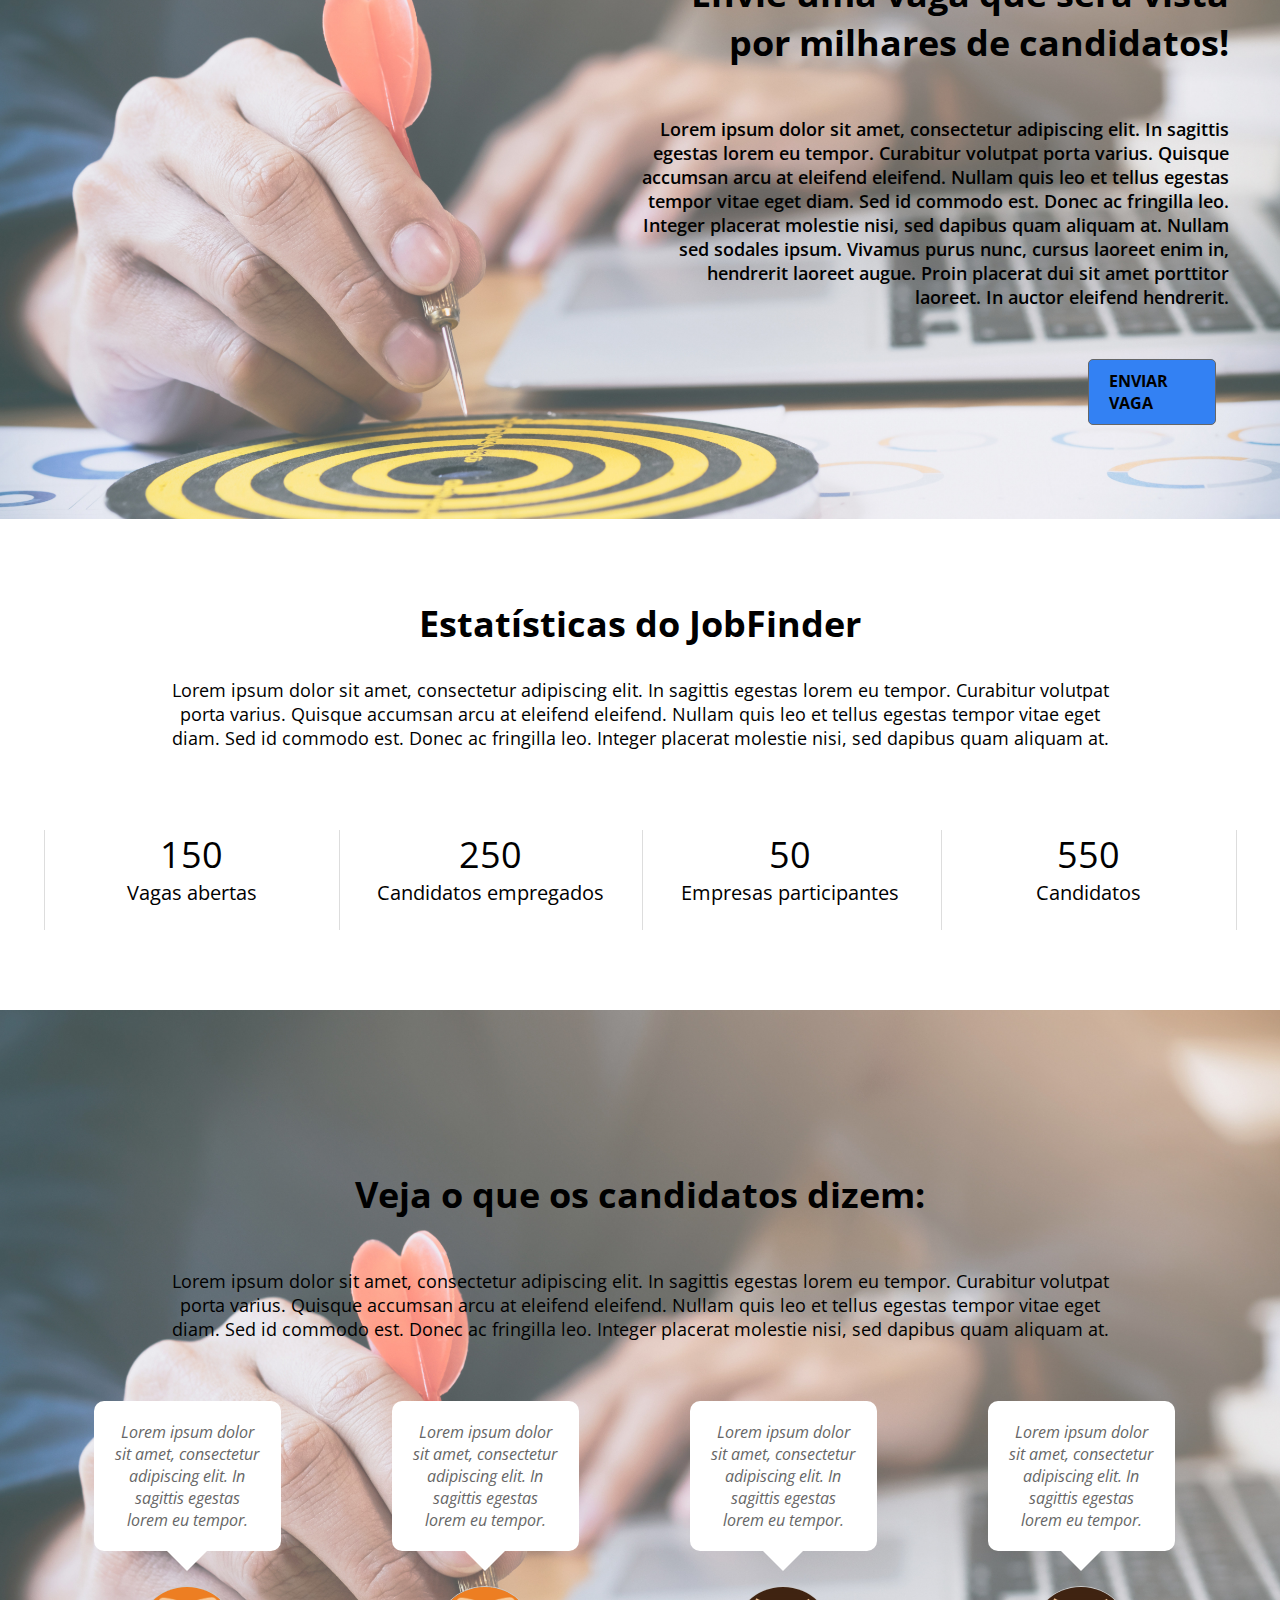
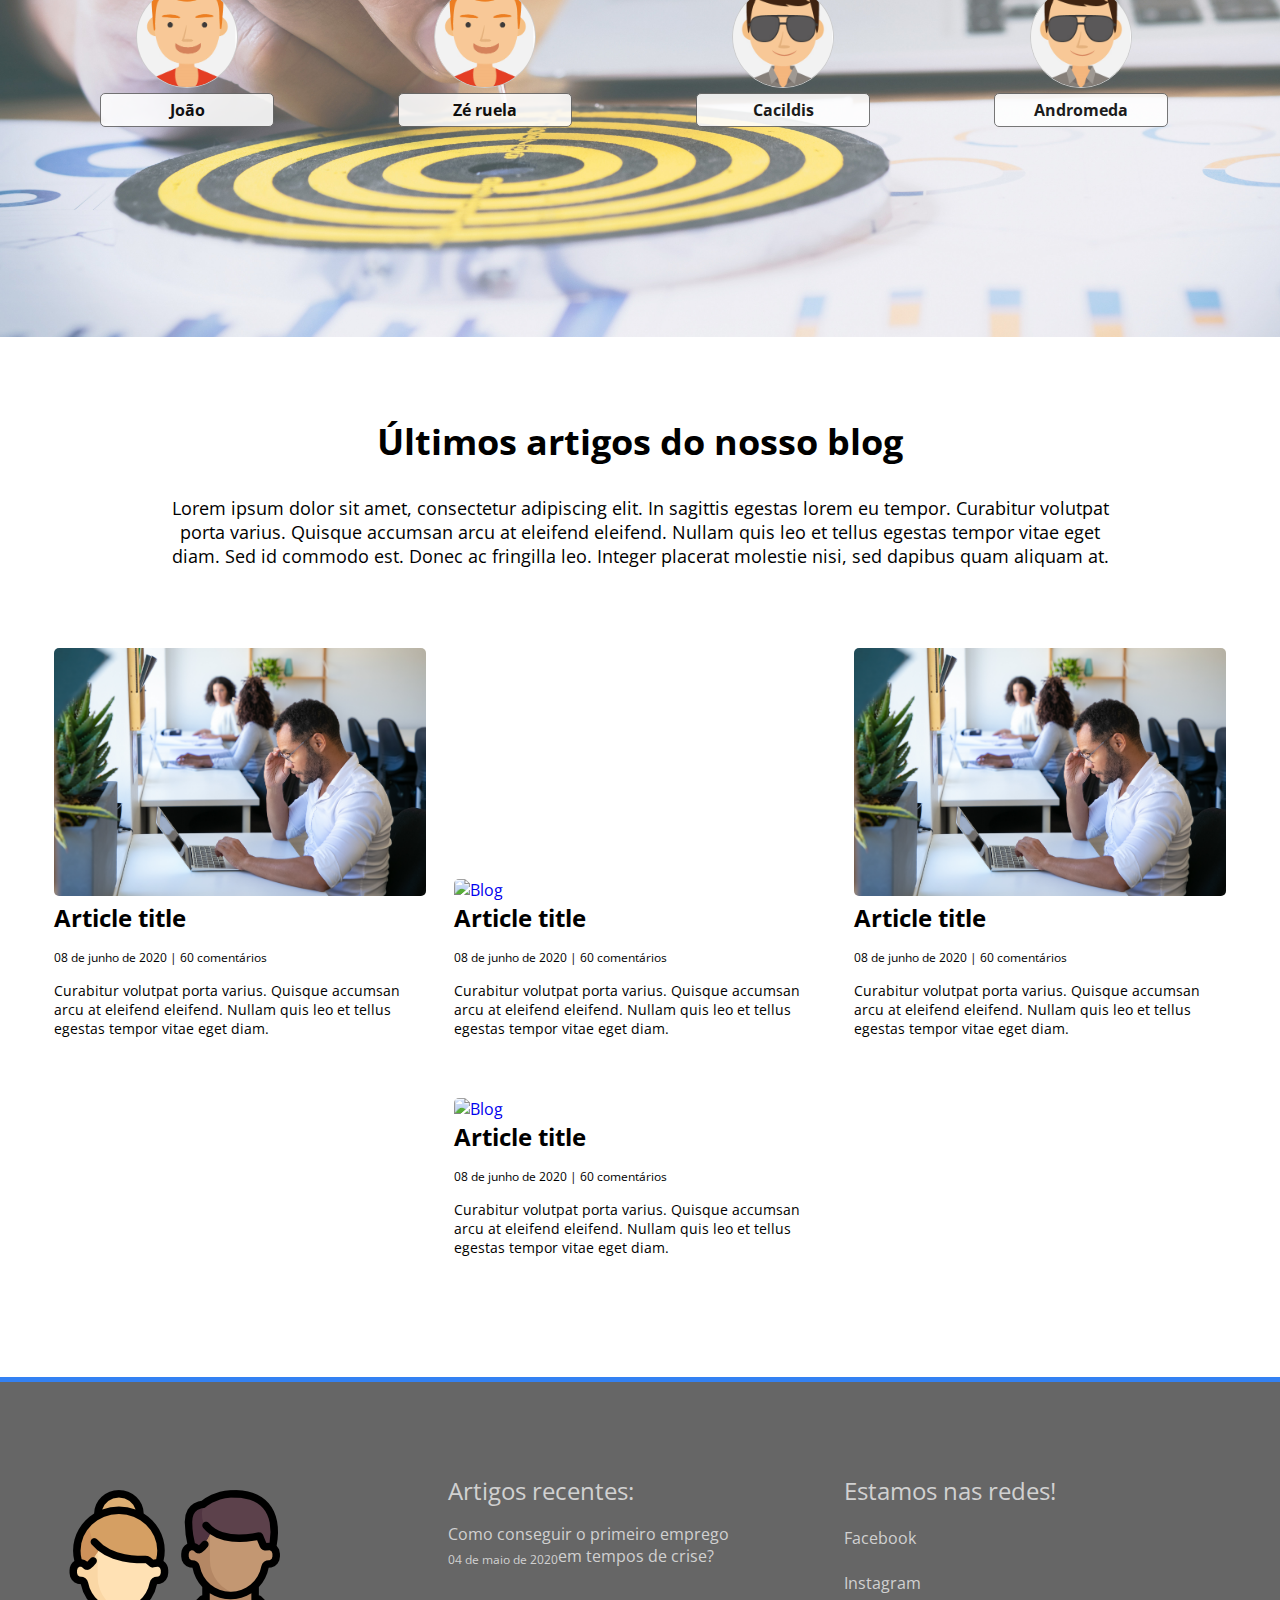
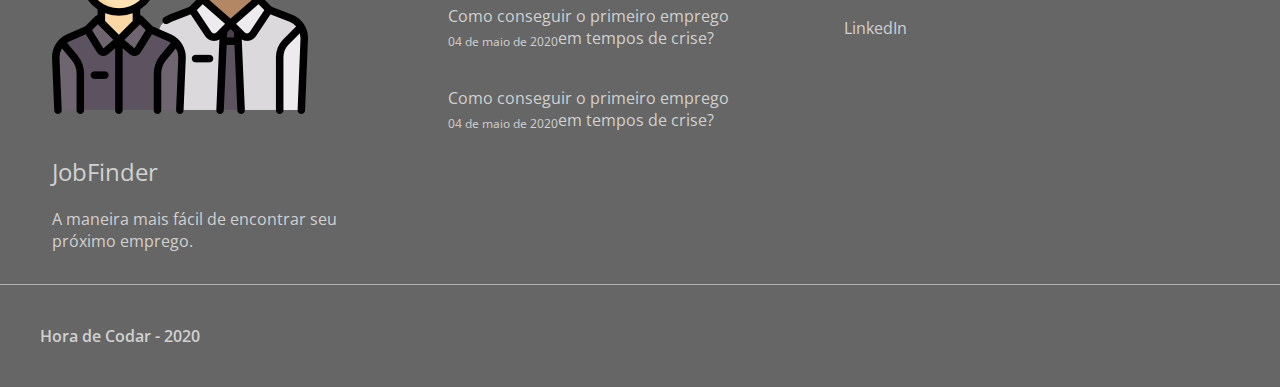
==== commit 33a07c7f: "Add files via upload" ====
--- a/index.html
+++ b/index.html
@@ -154,19 +154,19 @@
             <div>
                 <div class="status-box">
                     <span class="status-qtd">150</span>
-                    <p class="status-tex">Vagas abertas</p>
+                    <p class="status-text">Vagas abertas</p>
                 </div>
                 <div class="status-box">
                     <span class="status-qtd">250</span>
-                    <p class="status-tex">Candidatos empregados</p>
+                    <p class="status-text">Candidatos empregados</p>
                 </div>
                 <div class="status-box">
                     <span class="status-qtd">50</span>
-                    <p class="status-tex">Empresas participantes</p>
+                    <p class="status-text">Empresas participantes</p>
                 </div>
                 <div class="status-box">
                     <span class="status-qtd">550</span>
-                    <p class="status-tex">Candidatos</p>
+                    <p class="status-text">Candidatos</p>
                 </div>
             </div>
         </section>
